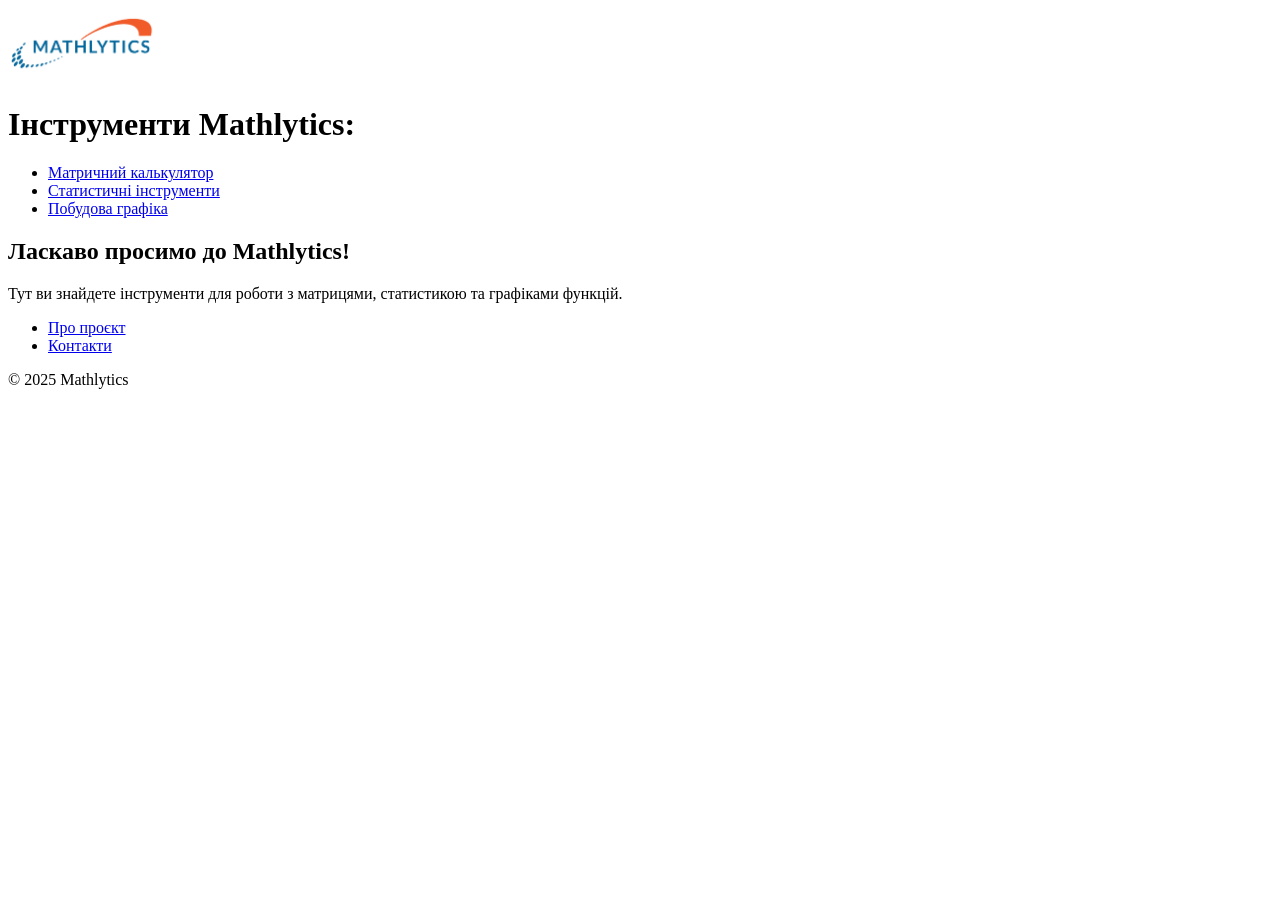
==== Mathlytics/index.html @ 86c9fedd "Added the HTML files" ====
<!DOCTYPE html>
<html lang="uk">
<head>
  <meta charset="UTF-8">
  <title>Mathlytics – Головна</title>
</head>

<body>
  <header>
    <a href="index.html">
      <img src="images/logo.png" alt="Mathlytics Logo" width="150">
    </a>
    <h1>Інструменти Mathlytics:</h1>
    <nav>
      <ul>
        <li><a href="linearalgebra.html">Матричний калькулятор</a></li>
        <li><a href="statistics.html">Статистичні інструменти</a></li>
        <li><a href="graphic.html">Побудова графіка</a></li>
      </ul>
    </nav>
  </header>
  
  <main>
    <h2>Ласкаво просимо до Mathlytics!</h2>
    <p>Тут ви знайдете інструменти для роботи з матрицями, статистикою та графіками функцій.</p>
  </main>
  
  <footer>
    <nav>
      <ul>
        <li><a href="about.html">Про проєкт</a></li>
        <li><a href="contacts.html">Контакти</a></li>
      </ul>
    </nav>
    <p>&copy; 2025 Mathlytics</p>
  </footer>
</body>
</html>
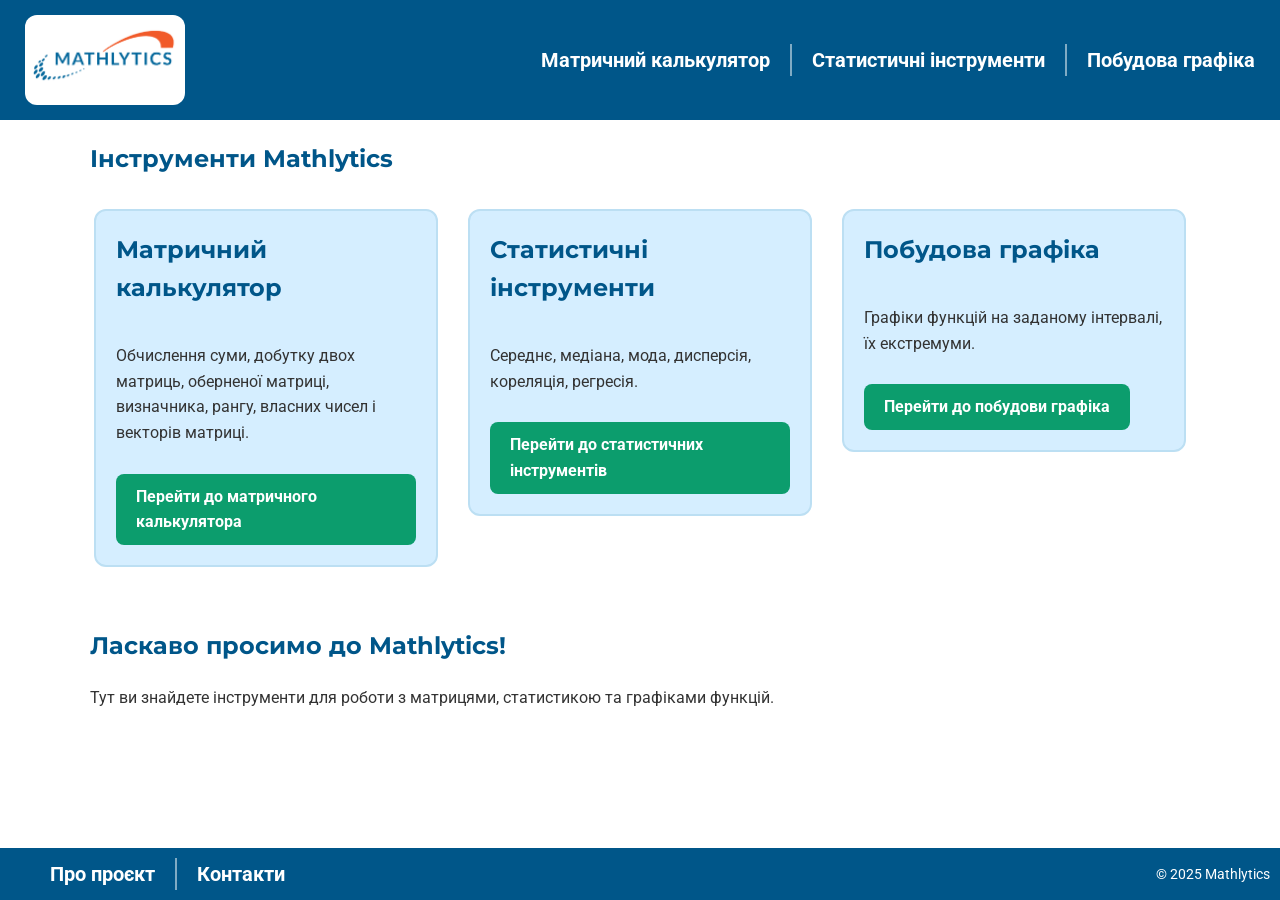
==== commit 693929d4: "Added CSS styling to all pages" ====
--- a/Mathlytics/index.html
+++ b/Mathlytics/index.html
@@ -1,17 +1,25 @@
 <!DOCTYPE html>
+<!--suppress CheckImageSize -->
 <html lang="uk">
 <head>
   <meta charset="UTF-8">
+  <meta name="viewport" content="width=device-width, initial-scale=1.0">
   <title>Mathlytics – Головна</title>
+  <link rel="stylesheet" href="css/style.css">
 </head>
 
 <body>
   <header>
-    <a href="index.html">
-      <img src="images/logo.png" alt="Mathlytics Logo" width="150">
-    </a>
-    <h1>Інструменти Mathlytics:</h1>
-    <nav>
+    <div class="header-left">
+      <a href="index.html">
+        <img src="images/logo.png" alt="Mathlytics Logo" width="150px">
+      </a>
+    </div>
+
+      <input type="checkbox" id="burger-toggle" class="burger-toggle">
+      <label for="burger-toggle" class="burger-menu">☰</label>
+
+    <nav class="header-right">
       <ul>
         <li><a href="linearalgebra.html">Матричний калькулятор</a></li>
         <li><a href="statistics.html">Статистичні інструменти</a></li>
@@ -21,18 +29,43 @@
   </header>
   
   <main>
+    <section class="tools-intro">
+    <h2>Інструменти Mathlytics</h2>
+    <div class="tools-grid">
+      <div class="tool-card">
+        <h3>Матричний калькулятор</h3>
+        <p>Обчислення суми, добутку двох матриць, оберненої матриці, визначника, рангу, власних чисел і векторів матриці.</p>
+        <a href="linearalgebra.html">Перейти до матричного калькулятора</a>
+      </div>
+      <div class="tool-card">
+        <h3>Статистичні інструменти</h3>
+        <p>Середнє, медіана, мода, дисперсія, кореляція, регресія.</p>
+        <a href="statistics.html">Перейти до статистичних інструментів</a>
+      </div>
+      <div class="tool-card">
+        <h3>Побудова графіка</h3>
+        <p>Графіки функцій на заданому інтервалі, їх екстремуми.</p>
+        <a href="graphic.html">Перейти до побудови графіка</a>
+      </div>
+    </div>
+  </section>
+  <section class="index-welcome">
     <h2>Ласкаво просимо до Mathlytics!</h2>
     <p>Тут ви знайдете інструменти для роботи з матрицями, статистикою та графіками функцій.</p>
+  </section class="index-welcome">
   </main>
   
   <footer>
-    <nav>
+    <div class="footer-left">
       <ul>
         <li><a href="about.html">Про проєкт</a></li>
         <li><a href="contacts.html">Контакти</a></li>
       </ul>
-    </nav>
-    <p>&copy; 2025 Mathlytics</p>
+    </div>
+    <div class="footer-right">
+      <p>&copy; 2025 Mathlytics</p>
+    </div>
   </footer>
+
 </body>
 </html>
--- a/Mathlytics/css/style.css
+++ b/Mathlytics/css/style.css
@@ -0,0 +1,4 @@
+@import url('base.css');
+@import url('layout.css');
+@import url('components.css');
+@import url('adapt.css');
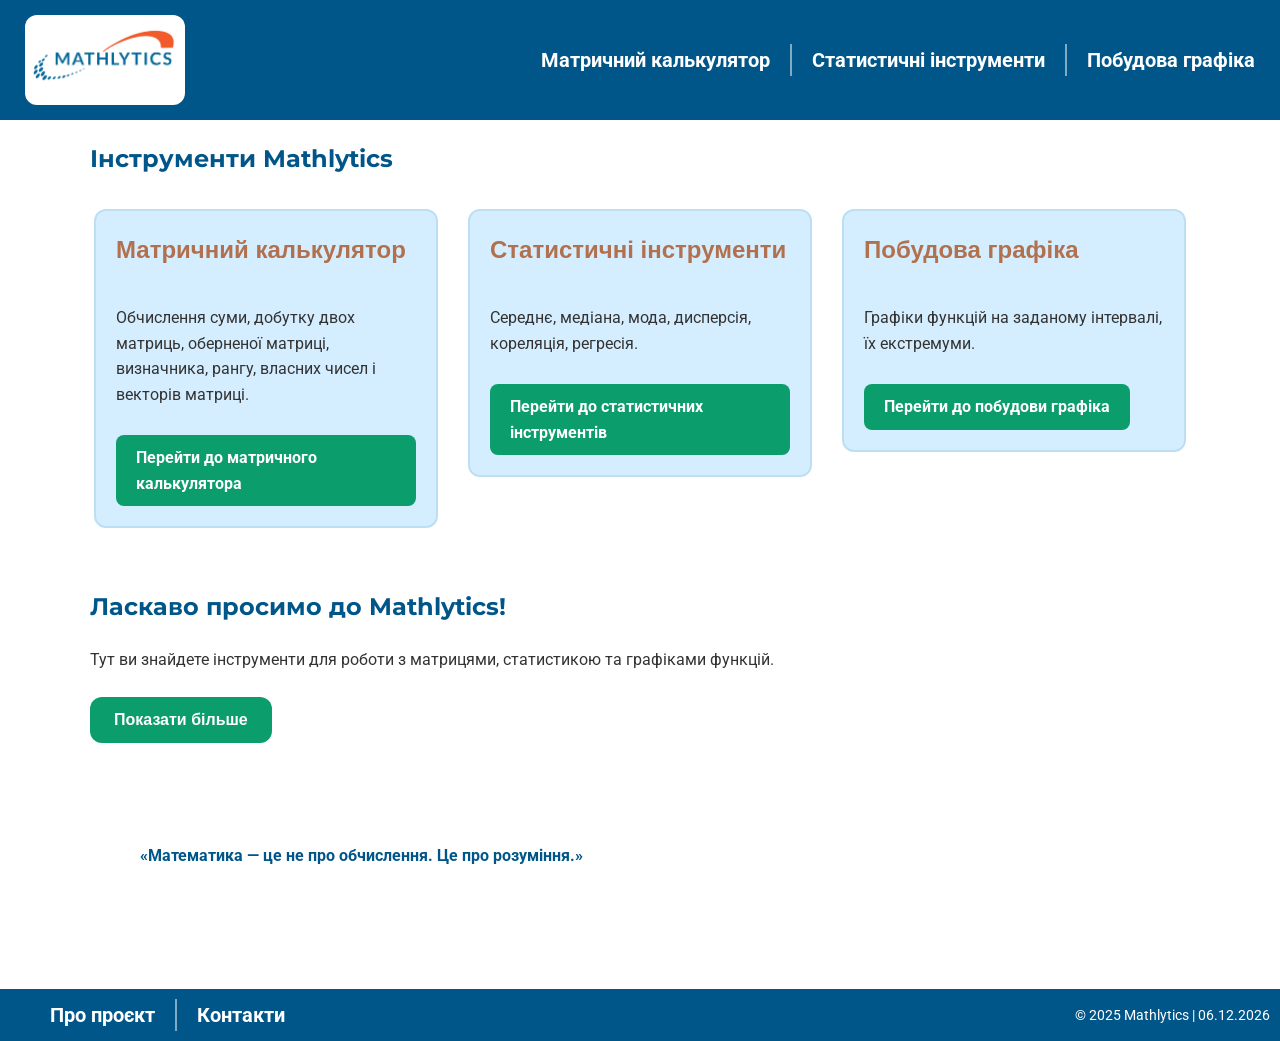
==== commit 78c0f95d: "Added cliend-site functionality" ====
--- a/Mathlytics/index.html
+++ b/Mathlytics/index.html
@@ -66,6 +66,6 @@
       <p>&copy; 2025 Mathlytics</p>
     </div>
   </footer>
-
+  <script src="./js/main.js"></script>
 </body>
 </html>
